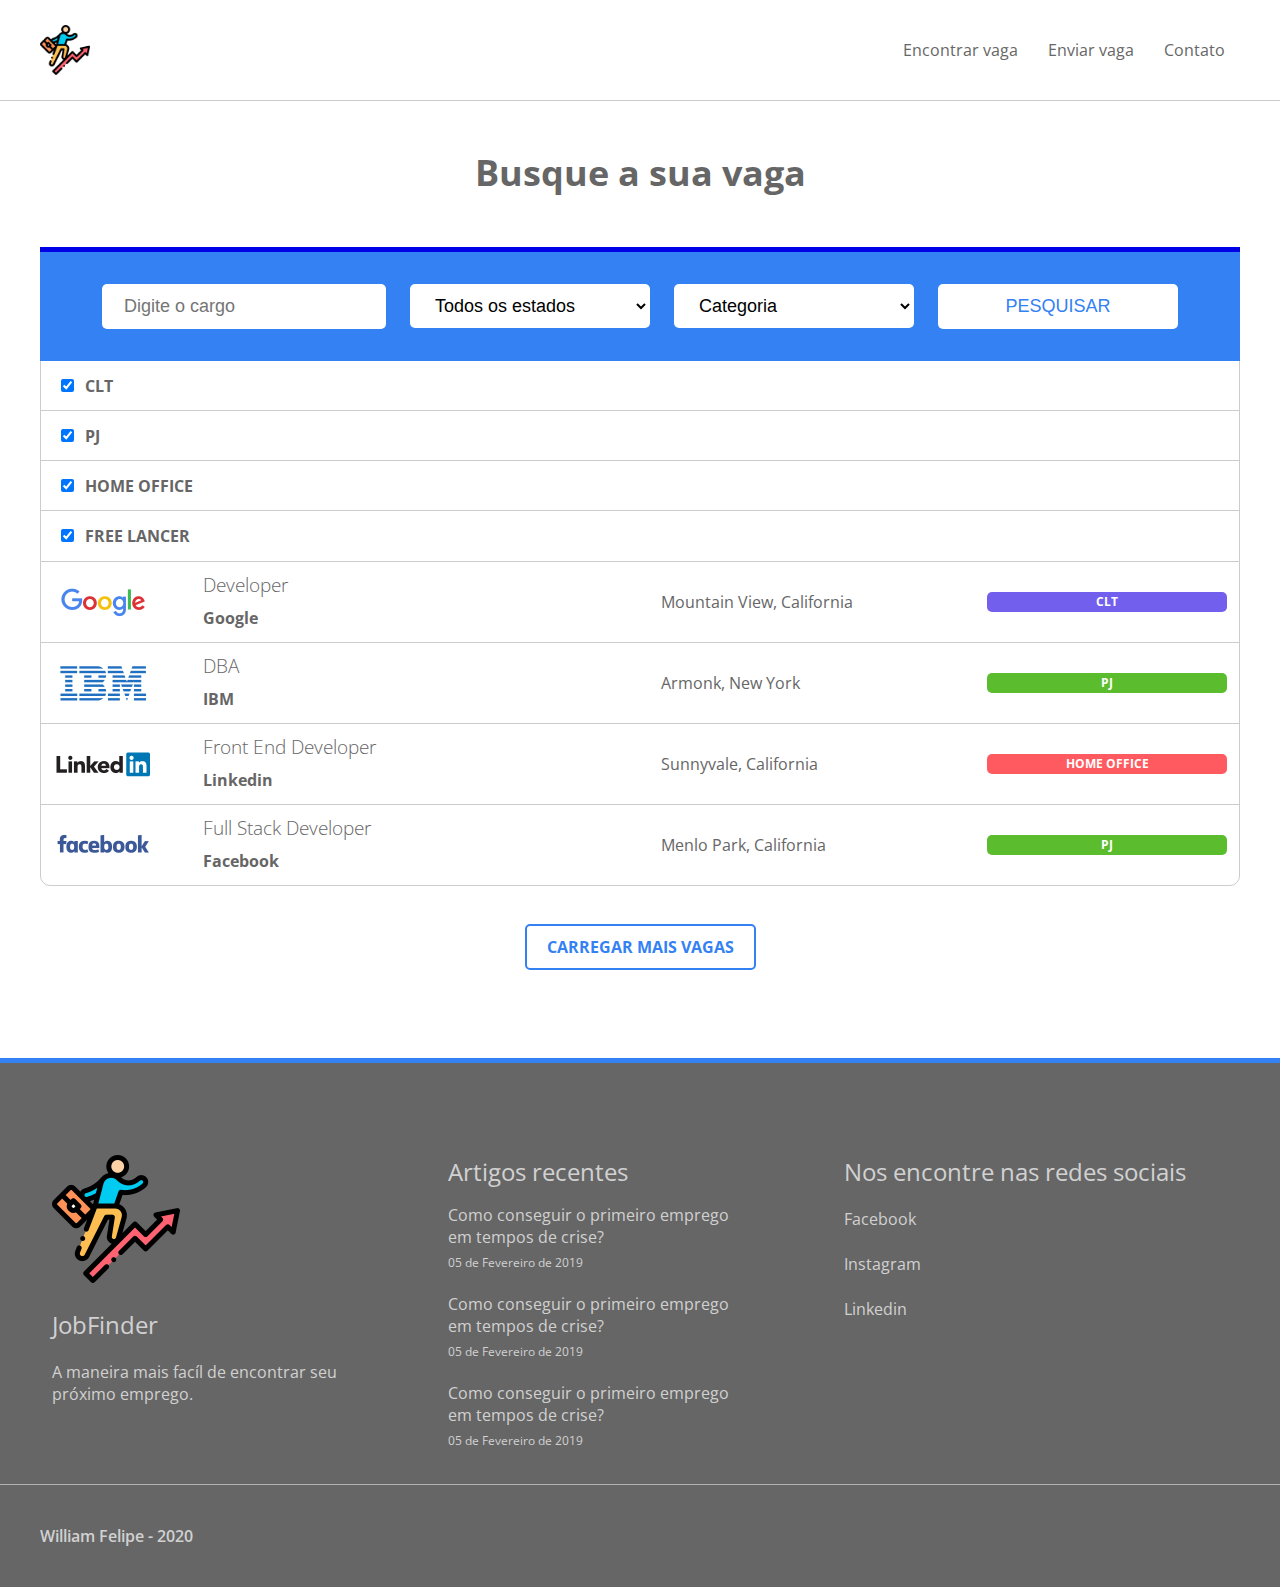
==== findjobs.html @ ec012a40 "Pagina para procurar empregos" ====
<!DOCTYPE html>
<html lang="pt-br">
<head>
    <meta charset="UTF-8">
    <meta name="viewport" content="width=device-width, initial-scale=1.0">
    <link rel="stylesheet" type="text/css" href="css\styles.css">
    <link href="https://fonts.googleapis.com/css?family=Open+Sans:300,400,600,800&display=swap" rel="stylesheet">
    <link rel="stylesheet" href="https://use.fontawesome.com/releases/v5.8.2/css/all.css" integrity="sha384-oS3vJWv+0UjzBfQzYUhtDYW+Pj2yciDJxpsK1OYPAYjqT085Qq/1cq5FLXAZQ7Ay" crossorigin="anonymous">
</head>
</head>
<body>
    <div class="container" id="findjobs">
		<header>
			<nav>
				<div class="nav-container">
					<a href="index.html">
						<img id="logo" src="img/logo.png" alt="JobFinder">
						<i class="fas fa-bars btn-menumobile"></i>
					</a>
					<ul>
						<li><a href="findjobs.html">Encontrar vaga</a></li>
						<li><a href="sendjobs.html">Enviar vaga</a></li>
						<li><a href="#">Contato</a></li>
					</ul>
				</div>
			</nav>
		</header>
		<main id="lastjobs-container" class="wrapper">
            <h1>Busque a sua vaga</h1>
            <div id="job-filter">
                <div id="search-form">
                    <form>
                        <input type="text" name="job" placeholder="Digite o cargo">
                        <select name="region">
                            <option value="">Todos os estados</option>
                        </select>
                        <select name="category">
                            <option value="">Categoria</option>
                        </select>
                        <input type="submit" value="Pesquisar">
                    </form>
                </div>
            </div>
            <div id="type-filter">
                <ul>
                    <li>
                        <input type="checkbox" checked><label>CLT</label>
                    </li>

                    <li>
                        <input type="checkbox" checked><label>PJ</label>
                    </li>

                    <li>
                        <input type="checkbox" checked><label>Home Office</label>
                    </li>

                    <li>
                        <input type="checkbox" checked><label>Free Lancer</label>
                    </li>
                </ul>
            </div>
			<ul>
				<li>
					<a href="job.html" class="clickarea">
						<div class="company-box">
							<img src="img/googlelogo.png">
							<div class="company-info">
								<h3>Developer</h3>
								<p>Google</p>
							</div>
						</div>
						<div class="locality">
							<i class="fas fa-map-marker-alt"></i>
							<p>Mountain View, California</p>
						</div>
						<div class="job-type">
							<span class="clt">CLT</span>
						</div>
					</a>
				</li>
				<li>
					<a href="#" class="clickarea">
						<div class="company-box">
							<img src="img/ibmlogo.png">
							<div class="company-info">
								<h3>DBA</h3>
								<p>IBM</p>
							</div>
						</div>
						<div class="locality">
							<i class="fas fa-map-marker-alt"></i>
							<p>Armonk, New York</p>
						</div>
						<div class="job-type">
							<span class="pj">PJ</span>
						</div>
					</a>
				</li>
				<li>
					<a href="#" class="clickarea">
						<div class="company-box">
							<img src="img/linkedinlogo.png">
							<div class="company-info">
								<h3>Front End Developer</h3>
								<p>Linkedin</p>
							</div>
						</div>
						<div class="locality">
							<i class="fas fa-map-marker-alt"></i>
							<p>Sunnyvale, California</p>
						</div>
						<div class="job-type">
							<span class="homeoffice">Home Office</span>
						</div>
					</a>
				</li>
				<li>
					<a href="#" class="clickarea">
						<div class="company-box">
							<img src="img/facebooklogo.png">
							<div class="company-info">
								<h3>Full Stack Developer</h3>
								<p>Facebook</p>
							</div>
						</div>
						<div class="locality">
							<i class="fas fa-map-marker-alt"></i>
							<p>Menlo Park, California</p>
						</div>
						<div class="job-type">
							<span class="pj">PJ</span>
						</div>
					</a>
				</li>
			</ul>
			<div class="btnjobs-container">
				<a href="#" class="btn-jobs">Carregar mais vagas</a>
			</div>
        </main>
		<footer>
			<div class="wrapper">
				<div class="footer-box">
					<div class="company-footer">
						<img src="img/logo.png">
						<h2>JobFinder</h2>
						<p>A maneira mais facíl de encontrar seu próximo emprego.</p>
					</div>
				</div>
				<div class="footer-box">
					<div class="articles-footer">
						<h2>Artigos recentes</h2>
						<ul class="footer-list footer-article-list">
							<li>
								<a href="#">Como conseguir o primeiro emprego<br> em 
									tempos de crise?</a>
								<span class="article-date">05 de Fevereiro de 2019</span>
							</li>
							<li>
								<a href="#">Como conseguir o primeiro emprego<br> em 
									tempos de crise?</a>
								<span class="article-date">05 de Fevereiro de 2019</span>
							</li>
							<li>
								<a href="#">Como conseguir o primeiro emprego<br> em 
									tempos de crise?</a>
								<span class="article-date">05 de Fevereiro de 2019</span>
							</li>
						</ul>
					</div>
				</div>
				<div class="footer-box">
					<h2>Nos encontre nas redes sociais</h2>
					<ul class="footer-list">
						<li>
							<a href="#">
								<i class="fab fa-facebook-square"></i>
								<span>Facebook</span>
							</a>
						</li>

						<li>
							<a href="#">
								<i class="fab fa-instagram"></i>
								<span>Instagram</span>
							</a>
						</li>

						<li>
							<a href="#">
								<i class="fab fa-linkedin"></i>
								<span>Linkedin</span>
							</a>
						</li>
					</ul>
				</div>
			</div>
			<div class="footer-bottom">
				<div class="wrapper">
					<p>William Felipe - 2020</p>
				</div>
			</div>
		</footer>
    </div>
</body>
<script src="https://code.jquery.com/jquery-3.5.1.js" integrity="sha256-QWo7LDvxbWT2tbbQ97B53yJnYU3WhH/C8ycbRAkjPDc=" crossorigin="anonymous"></script>
<script src="js/scripts.js"></script>
</html>
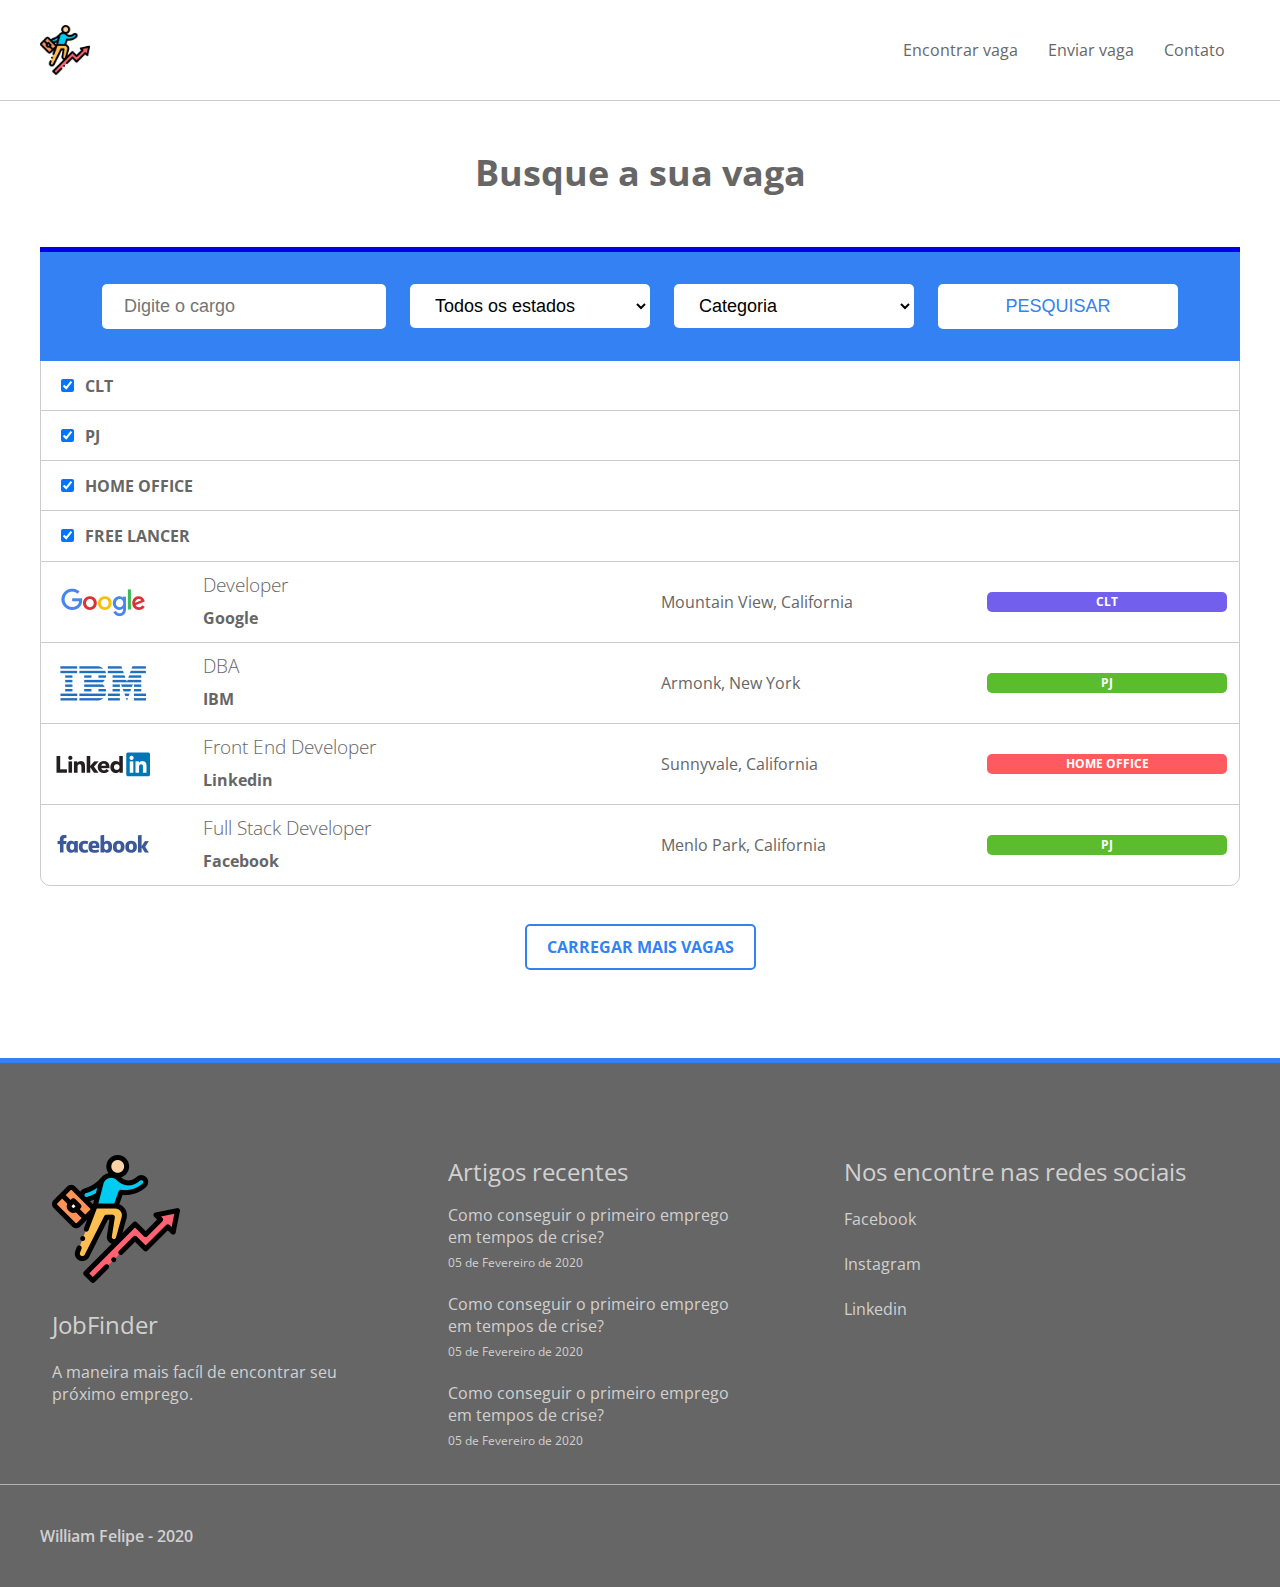
==== commit 04decc6f: "finalizando a sendjobs" ====
--- a/findjobs.html
+++ b/findjobs.html
@@ -154,17 +154,17 @@
 							<li>
 								<a href="#">Como conseguir o primeiro emprego<br> em 
 									tempos de crise?</a>
-								<span class="article-date">05 de Fevereiro de 2019</span>
+								<span class="article-date">05 de Fevereiro de 2020</span>
 							</li>
 							<li>
 								<a href="#">Como conseguir o primeiro emprego<br> em 
 									tempos de crise?</a>
-								<span class="article-date">05 de Fevereiro de 2019</span>
+								<span class="article-date">05 de Fevereiro de 2020</span>
 							</li>
 							<li>
 								<a href="#">Como conseguir o primeiro emprego<br> em 
 									tempos de crise?</a>
-								<span class="article-date">05 de Fevereiro de 2019</span>
+								<span class="article-date">05 de Fevereiro de 2020</span>
 							</li>
 						</ul>
 					</div>
